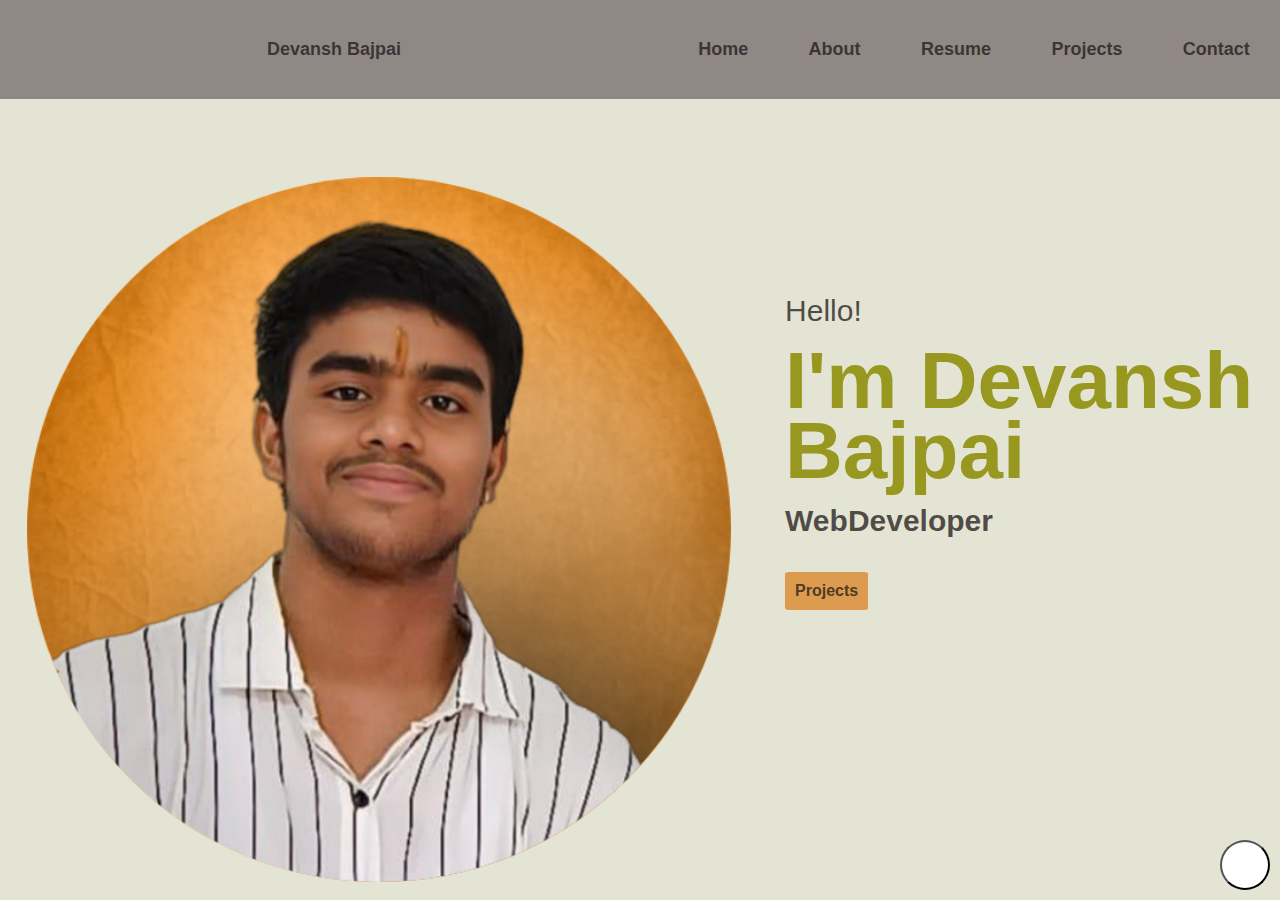
==== index.html @ 2b055c4d "first commit" ====
<!DOCTYPE html>
<html lang="en">
<head>
    <meta charset="UTF-8">
    <meta name="viewport" content="width=device-width, initial-scale=1.0">
    <title>Resume-Devansh Bajpai</title>
    <link rel="icon" type="image/x-icon" href="assets/mepfp2.png">
    <link rel="stylesheet" href="style.css">
    <link rel="stylesheet" href="https://cdnjs.cloudflare.com/ajax/libs/font-awesome/6.5.1/css/all.min.css" integrity="sha512-DTOQO9RWCH3ppGqcWaEA1BIZOC6xxalwEsw9c2QQeAIftl+Vegovlnee1c9QX4TctnWMn13TZye+giMm8e2LwA==" crossorigin="anonymous" referrerpolicy="no-referrer" />
</head>
<body>
    <div id="main">
        <button id="main-btn">
            <i class="fa-solid fa-moon"></i>
        </button>
        <nav>
            <ul>
                <li class="border main">Devansh Bajpai</li>
                <li class="border">Home</li>
                <li class="border"><a href="about.html">About</a></li>
                <li class="border"><a href="https://drive.google.com/file/d/1j9O87nm6AtLeda7Q5r0SCO6-4-2sjEzZ/view" target="_blank">Resume</a></li>
                <li class="border"><a href="https://github.com/Devansh3067" target="_blank">Projects</a></li>
                <li class="border">Contact <i class="fa-solid fa-phone-flip"></i></li>
            </ul>
        </nav>
        <!-- <hr> -->
        <div id="page-2">
            <div class="image">
                <img src="assets/mepfp2.png" alt="">
            </div>
            <div class="text">
                <p>Hello!</p>
                <h1>I'm Devansh<br>Bajpai</h1>
                <h3>WebDeveloper</h3>
                <a href="https://github.com/Devansh3067" target="_blank"><button id="btn-1">Projects</button></a>
                <br>
                <a href="https://www.instagram.com/devansh.bajpai_3067/" target="_blank"><i class="fa-brands fa-instagram"></i></a> 
                <a href="https://github.com/Devansh3067" target="_blank"><i class="fa-brands fa-github"></i></a>
                <a href="https://twitter.com/Devansh_codes" target="_blank"><i class="fa-brands fa-twitter"></i></a>
                <a href="https://www.linkedin.com/in/devansh-bajpai-7698a6307/" target="_blank"><i class="fa-brands fa-linkedin-in"></i></a>
            </div>
        </div>
    </div>
</body>
<script src="script.js"></script>
</html>
---- style.css ----
:root {
    --main-color: rgba(31, 25, 25, 0.767); /* Default color */
}
*{
    padding: 0;
    margin: 0;
    color:var(--main-color);
    font-family: Arial;
}
#main{
    /* color:black; */
    height:100vh;
    width:100vw;
    background-color: rgb(227, 228, 212);
}
#main-btn{
    position:fixed;
    right: 10px;
    bottom: 10px;
    height:50px;
    width:50px;
    font-size: large;
    background-color: white;
    padding:10px;
   
    border-radius: 50%;
    cursor:pointer;
}
#main-btn:hover::after {
    content: "Turn On Dark Mode";
    position: absolute;
    bottom: calc(100% + 5px);
    right: 0%;
    transform: translateX(-0%);
    background-color: rgba(0, 0, 0, 0.8);
    color: #fff;
    padding: 2px 8px;
    border-radius: 5px;
    font-size: 10px;
    white-space: nowrap;
    z-index: 999; 
    display: block; 
}
nav{
    background-color: rgba(124, 115, 115, 0.815);
}
ul{
    /* background-color: red; */
    height:11vh;
    display: flex;
    justify-content: space-around;
    align-items:center;
}
li{
    font-weight: bold;
    font-size: large;
    list-style: none;
}
a{
    text-decoration: none;
}
.main{
    padding : 0% 18.5%;
    /* background-color: red; */
}
.main2{
    padding : 0% 5%;
    /* background-color: red; */
}
.border{
    border: 2px solid transparent;
}
.border:hover{
    text-decoration: underline;
    cursor:pointer;
}
#page-2{
    /* background-color: red; */
    height:87vh;
    display: flex;
    justify-content: space-around;
    align-items: center;
}
.image{
    height:100%;
    display: flex;
    align-items: end;
    /* background-color: blue; */
}
.image img{
    height:90%;
    /* -webkit-transform: scaleX(-1);
  transform: scaleX(-1);  */
}
.text{
    line-height: 70px;
    /* background-color: red; */
}
.text p{
    font-size: 30px;
}
.text h1{
    font-size: 80px;
    color:rgb(152, 152, 32);
}
.text h3{
    font-size: 30px;
}
#btn-1{
    font-size:16px;
    font-weight: bold;
    background-color: rgba(218, 144, 59, 0.869);
    padding:10px;
    border:none;
    border-radius : 5%;
}
#btn-1:hover{
    cursor:pointer;
}
.text h5{
    font-size: 20px;
    font-weight: lighter;
}
.text i{
    font-size: 40px;
    padding-right:20px;
}
.text2{
    width:60%;
}
.text2 h1{
    font-size: 80px;
    color:rgb(152, 152, 32);
}
.text2 .blog{
    line-height: 120%;
    width: 100%;
    font-size: 25px;
}
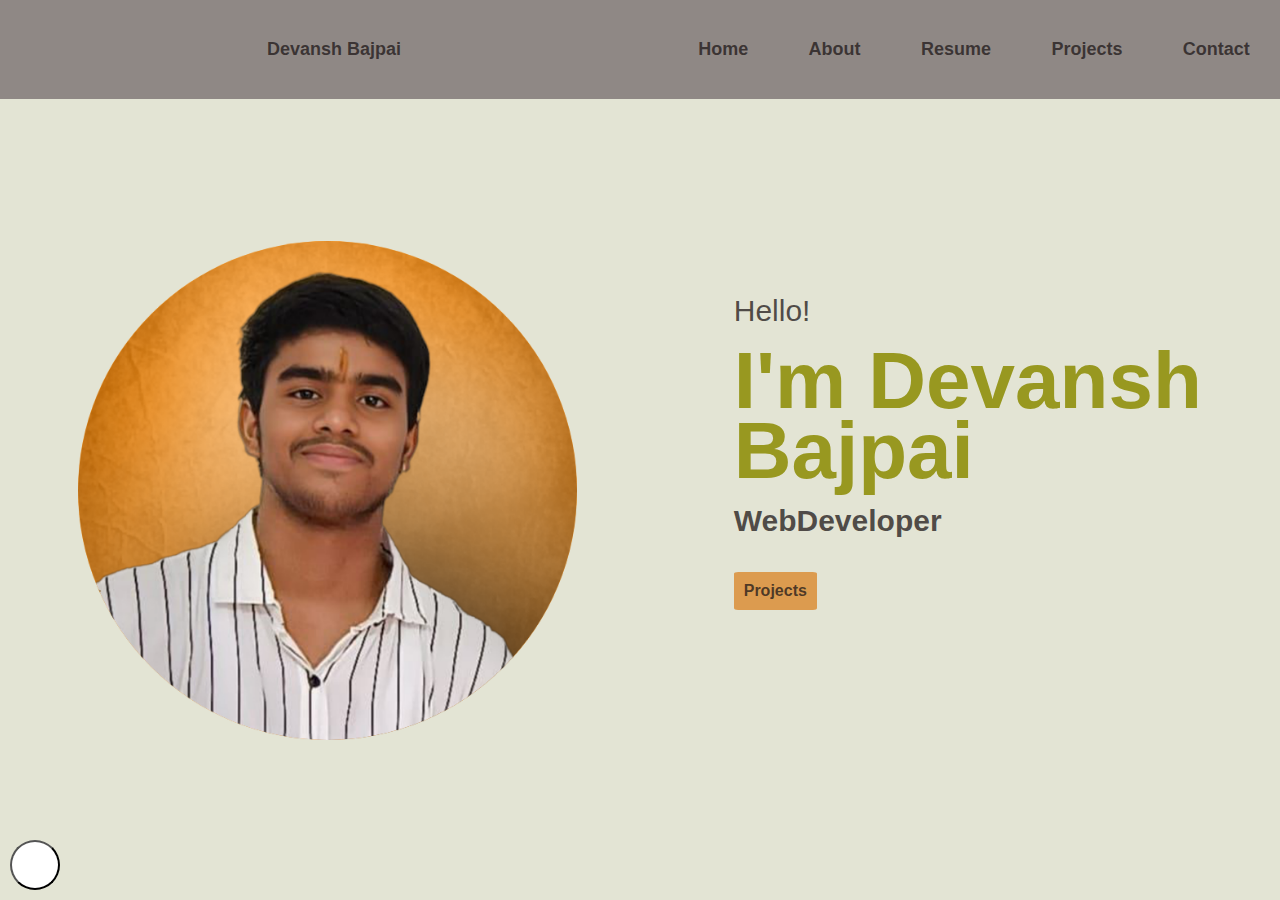
==== commit 242a3085: "added ChatBot" ====
--- a/index.html
+++ b/index.html
@@ -1,16 +1,33 @@
 <!DOCTYPE html>
 <html lang="en">
+
 <head>
     <meta charset="UTF-8">
     <meta name="viewport" content="width=device-width, initial-scale=1.0">
     <title>Resume-Devansh Bajpai</title>
     <link rel="icon" type="image/x-icon" href="assets/mepfp2.png">
     <link rel="stylesheet" href="style.css">
-    <link rel="stylesheet" href="https://cdnjs.cloudflare.com/ajax/libs/font-awesome/6.5.1/css/all.min.css" integrity="sha512-DTOQO9RWCH3ppGqcWaEA1BIZOC6xxalwEsw9c2QQeAIftl+Vegovlnee1c9QX4TctnWMn13TZye+giMm8e2LwA==" crossorigin="anonymous" referrerpolicy="no-referrer" />
+    <link rel="stylesheet" href="https://cdnjs.cloudflare.com/ajax/libs/font-awesome/6.5.1/css/all.min.css"
+        integrity="sha512-DTOQO9RWCH3ppGqcWaEA1BIZOC6xxalwEsw9c2QQeAIftl+Vegovlnee1c9QX4TctnWMn13TZye+giMm8e2LwA=="
+        crossorigin="anonymous" referrerpolicy="no-referrer" />
 </head>
+<!--Start of Tawk.to Script-->
+<script type="text/javascript">
+    var Tawk_API = Tawk_API || {}, Tawk_LoadStart = new Date();
+    (function () {
+        var s1 = document.createElement("script"), s0 = document.getElementsByTagName("script")[0];
+        s1.async = true;
+        s1.src = 'https://embed.tawk.to/664ff5fc9a809f19fb34486a/1huk5hplj';
+        s1.charset = 'UTF-8';
+        s1.setAttribute('crossorigin', '*');
+        s0.parentNode.insertBefore(s1, s0);
+    })();
+</script>
+<!--End of Tawk.to Script-->
+
 <body>
     <div id="main">
-        <button id="main-btn">
+        <button id="mode-btn">
             <i class="fa-solid fa-moon"></i>
         </button>
         <nav>
@@ -18,7 +35,8 @@
                 <li class="border main">Devansh Bajpai</li>
                 <li class="border">Home</li>
                 <li class="border"><a href="about.html">About</a></li>
-                <li class="border"><a href="https://drive.google.com/file/d/1j9O87nm6AtLeda7Q5r0SCO6-4-2sjEzZ/view" target="_blank">Resume</a></li>
+                <li class="border"><a href="https://drive.google.com/file/d/1j9O87nm6AtLeda7Q5r0SCO6-4-2sjEzZ/view"
+                        target="_blank">Resume</a></li>
                 <li class="border"><a href="https://github.com/Devansh3067" target="_blank">Projects</a></li>
                 <li class="border">Contact <i class="fa-solid fa-phone-flip"></i></li>
             </ul>
@@ -34,13 +52,17 @@
                 <h3>WebDeveloper</h3>
                 <a href="https://github.com/Devansh3067" target="_blank"><button id="btn-1">Projects</button></a>
                 <br>
-                <a href="https://www.instagram.com/devansh.bajpai_3067/" target="_blank"><i class="fa-brands fa-instagram"></i></a> 
+                <a href="https://www.instagram.com/devansh.bajpai_3067/" target="_blank"><i
+                        class="fa-brands fa-instagram"></i></a>
                 <a href="https://github.com/Devansh3067" target="_blank"><i class="fa-brands fa-github"></i></a>
                 <a href="https://twitter.com/Devansh_codes" target="_blank"><i class="fa-brands fa-twitter"></i></a>
-                <a href="https://www.linkedin.com/in/devansh-bajpai-7698a6307/" target="_blank"><i class="fa-brands fa-linkedin-in"></i></a>
+                <a href="https://www.linkedin.com/in/devansh-bajpai-7698a6307/" target="_blank"><i
+                        class="fa-brands fa-linkedin-in"></i></a>
             </div>
         </div>
     </div>
 </body>
 <script src="script.js"></script>
+<script></script>
+
 </html>--- a/style.css
+++ b/style.css
@@ -1,31 +1,36 @@
 :root {
-    --main-color: rgba(31, 25, 25, 0.767); /* Default color */
+    --main-color: rgba(31, 25, 25, 0.767);
+    /* Default color */
 }
-*{
+
+* {
     padding: 0;
     margin: 0;
-    color:var(--main-color);
+    color: var(--main-color);
     font-family: Arial;
 }
-#main{
+
+#main {
     /* color:black; */
-    height:100vh;
-    width:100vw;
+    height: 100vh;
+    width: 100vw;
     background-color: rgb(227, 228, 212);
 }
-#main-btn{
-    position:fixed;
-    right: 10px;
+
+#mode-btn {
+    position: fixed;
+    left: 10px;
     bottom: 10px;
-    height:50px;
-    width:50px;
+    height: 50px;
+    width: 50px;
     font-size: large;
     background-color: white;
-    padding:10px;
-   
+    padding: 10px;
+
     border-radius: 50%;
-    cursor:pointer;
+    cursor: pointer;
 }
+
 #main-btn:hover::after {
     content: "Turn On Dark Mode";
     position: absolute;
@@ -38,101 +43,123 @@
     border-radius: 5px;
     font-size: 10px;
     white-space: nowrap;
-    z-index: 999; 
-    display: block; 
+    z-index: 999;
+    display: block;
 }
-nav{
+
+nav {
     background-color: rgba(124, 115, 115, 0.815);
 }
-ul{
+
+ul {
     /* background-color: red; */
-    height:11vh;
+    height: 11vh;
     display: flex;
     justify-content: space-around;
-    align-items:center;
+    align-items: center;
 }
-li{
+
+li {
     font-weight: bold;
     font-size: large;
     list-style: none;
 }
-a{
+
+a {
     text-decoration: none;
 }
-.main{
-    padding : 0% 18.5%;
+
+.main {
+    padding: 0% 18.5%;
     /* background-color: red; */
 }
-.main2{
-    padding : 0% 5%;
+
+.main2 {
+    padding: 0% 5%;
     /* background-color: red; */
 }
-.border{
+
+.border {
     border: 2px solid transparent;
 }
-.border:hover{
+
+.border:hover {
     text-decoration: underline;
-    cursor:pointer;
+    cursor: pointer;
 }
-#page-2{
+
+#page-2 {
     /* background-color: red; */
-    height:87vh;
+    height: 87vh;
     display: flex;
     justify-content: space-around;
     align-items: center;
 }
-.image{
-    height:100%;
+
+.image {
+    height: 100%;
     display: flex;
-    align-items: end;
+    align-items: center;
     /* background-color: blue; */
 }
-.image img{
-    height:90%;
-    /* -webkit-transform: scaleX(-1);
-  transform: scaleX(-1);  */
+
+.image img {
+    height: 39vw;
+    /* width:39vw; */
+
 }
-.text{
+
+.text {
     line-height: 70px;
     /* background-color: red; */
 }
-.text p{
+
+.text p {
     font-size: 30px;
 }
-.text h1{
+
+.text h1 {
     font-size: 80px;
-    color:rgb(152, 152, 32);
+    color: rgb(152, 152, 32);
 }
-.text h3{
+
+.text h3 {
     font-size: 30px;
 }
-#btn-1{
-    font-size:16px;
+
+#btn-1 {
+    font-size: 16px;
     font-weight: bold;
     background-color: rgba(218, 144, 59, 0.869);
-    padding:10px;
-    border:none;
-    border-radius : 5%;
+    padding: 10px;
+    border: none;
+    border-radius: 5%;
 }
-#btn-1:hover{
-    cursor:pointer;
+
+#btn-1:hover {
+    cursor: pointer;
 }
-.text h5{
+
+.text h5 {
     font-size: 20px;
     font-weight: lighter;
 }
-.text i{
+
+.text i {
     font-size: 40px;
-    padding-right:20px;
+    padding-right: 20px;
 }
-.text2{
-    width:60%;
+
+.text2 {
+    width: 60%;
 }
-.text2 h1{
+
+.text2 h1 {
     font-size: 80px;
-    color:rgb(152, 152, 32);
+    color: rgb(152, 152, 32);
 }
-.text2 .blog{
+
+.text2 .blog {
     line-height: 120%;
     width: 100%;
     font-size: 25px;
